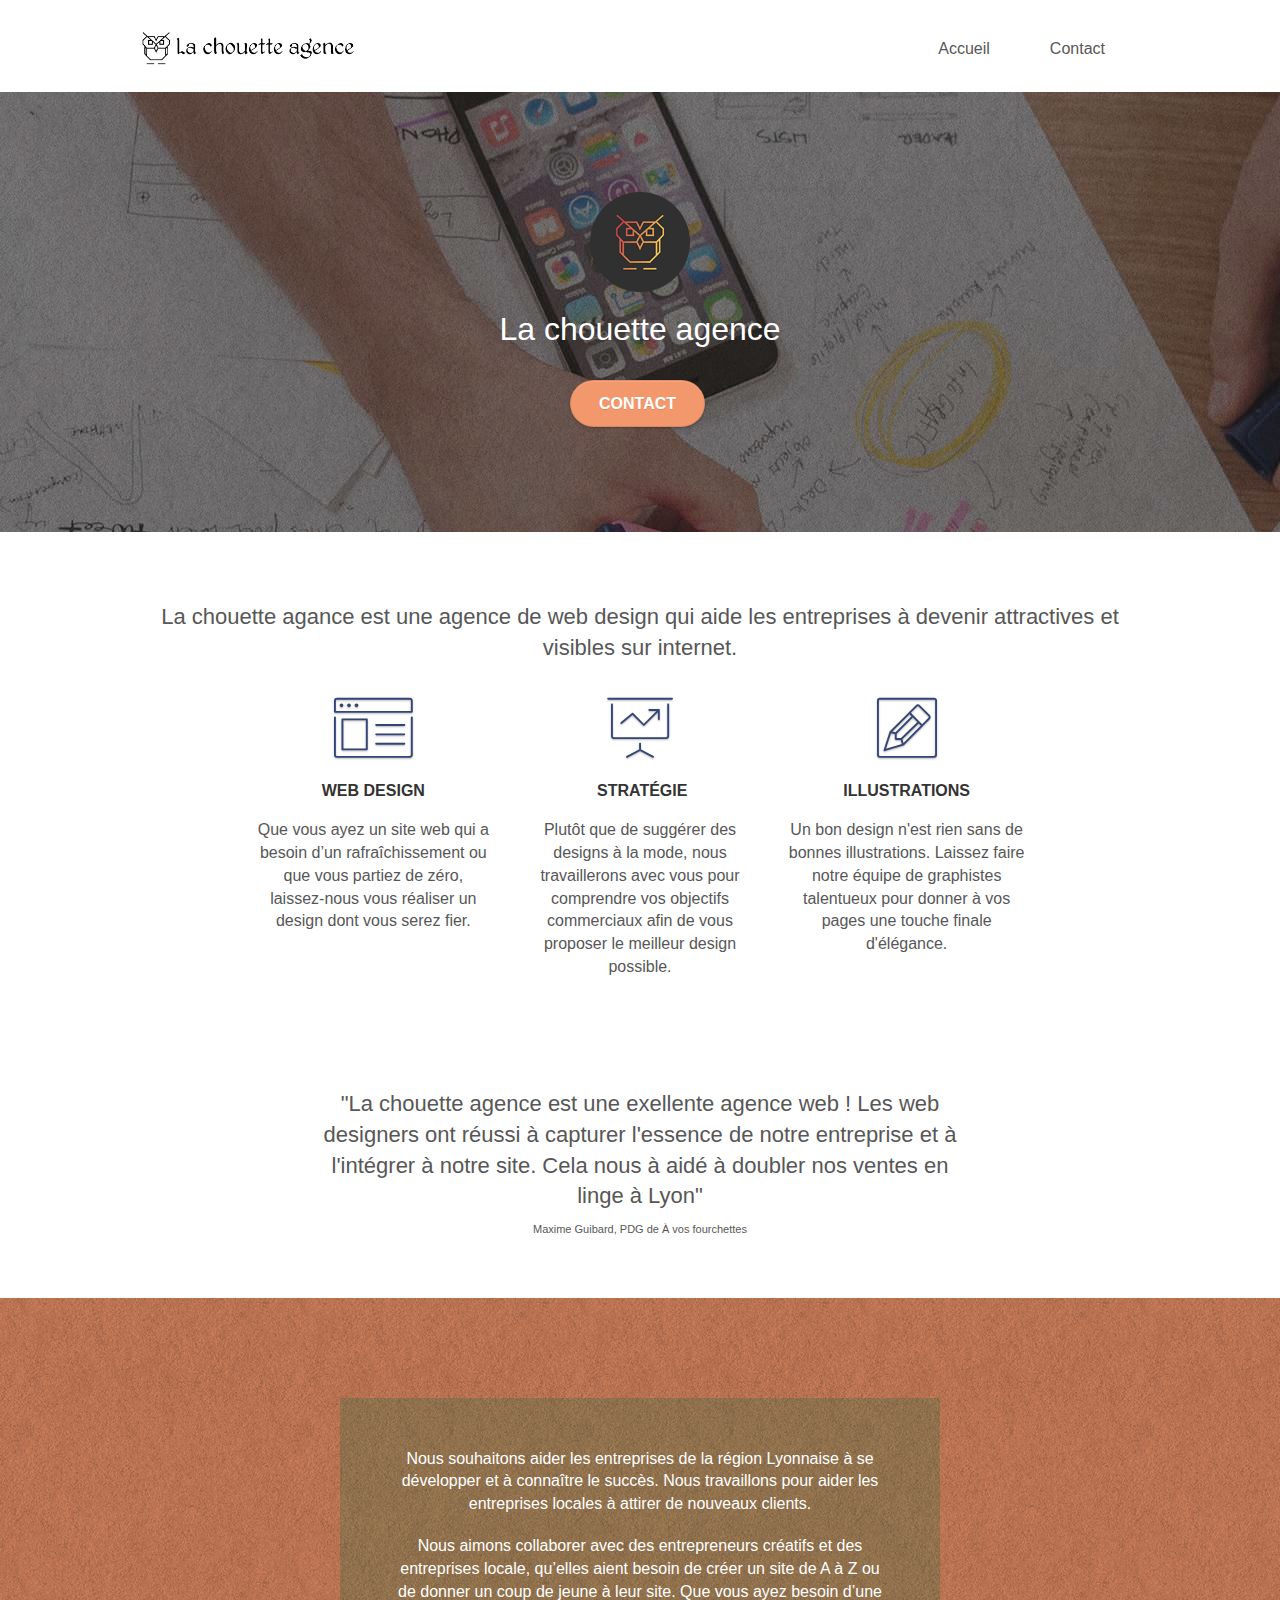
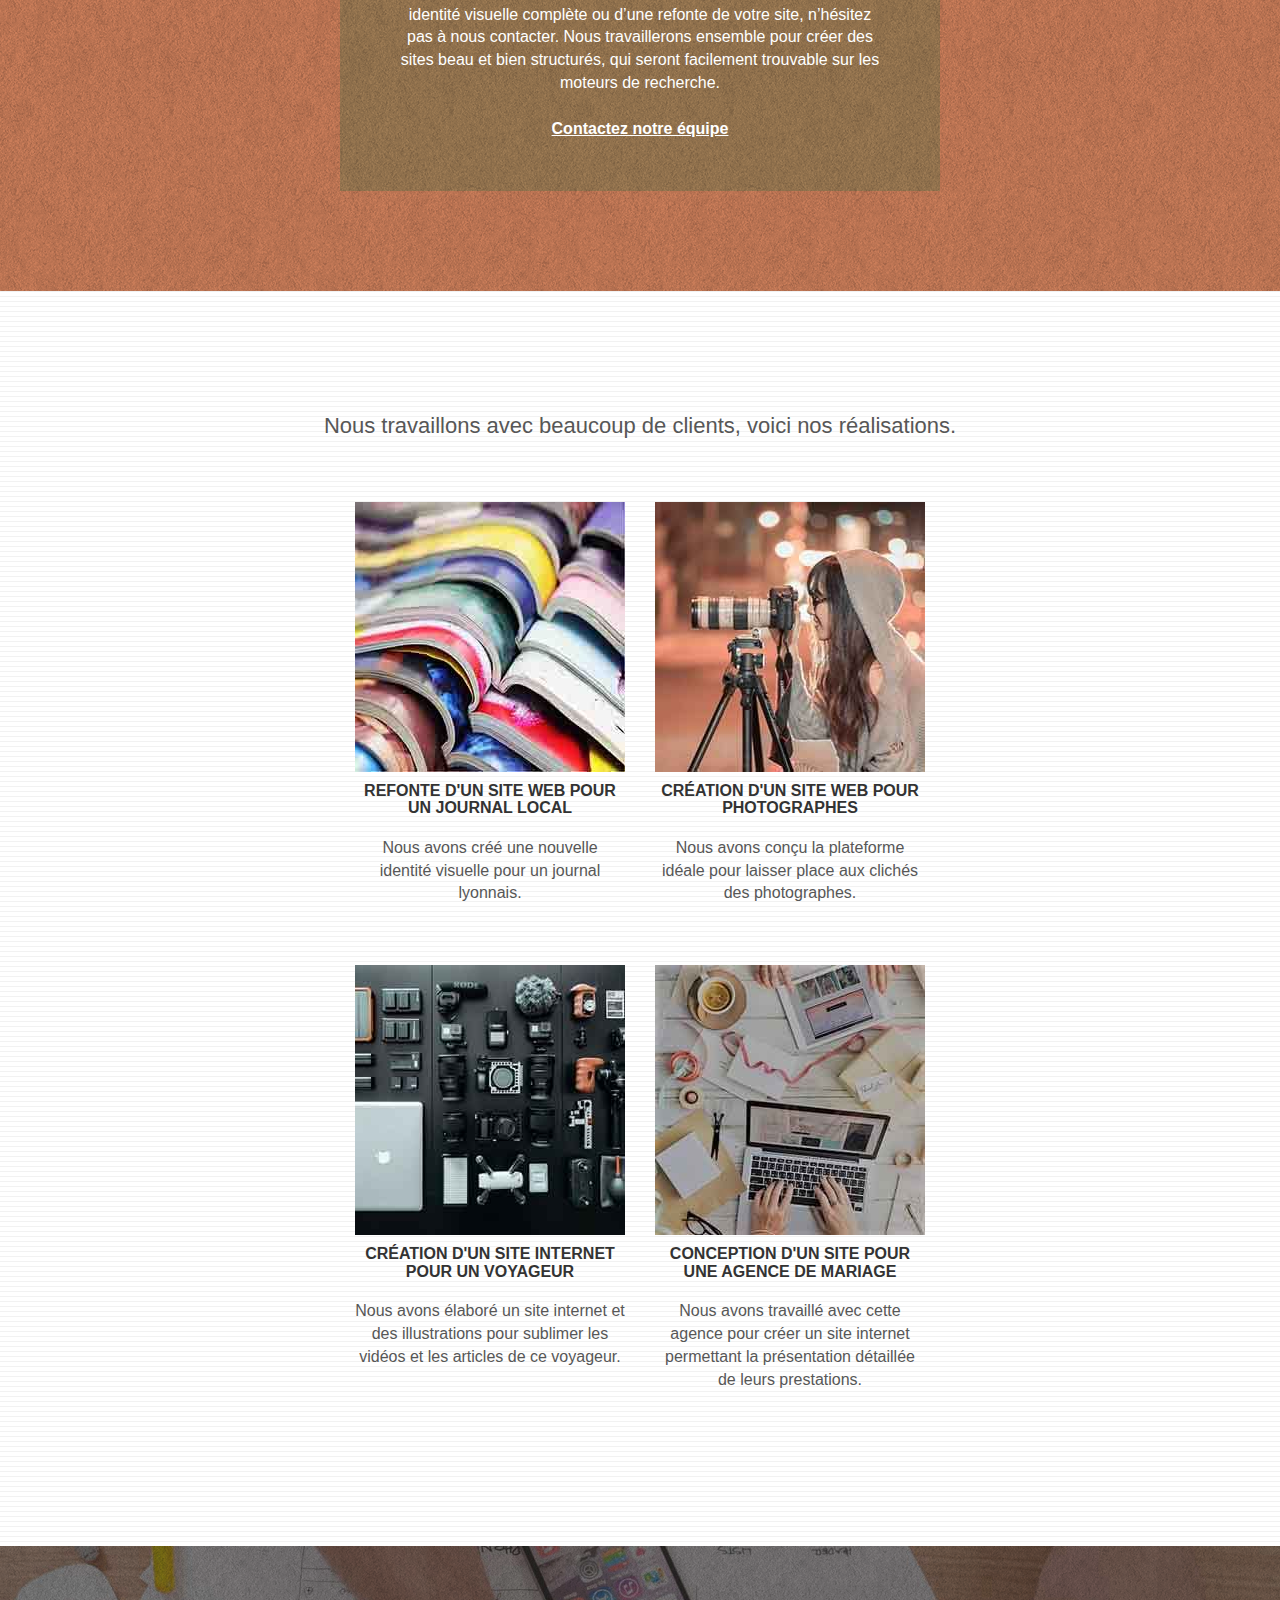
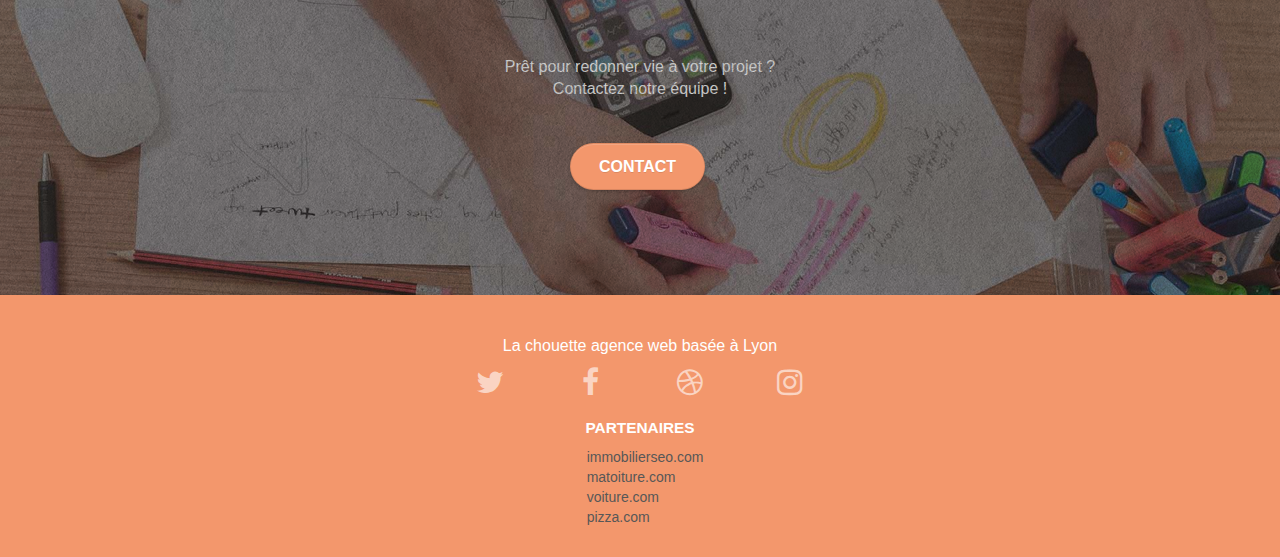
==== index.html @ 0a11aed2 "Meta description modifié, correction apporté pour index.html" ====
<!doctype html>
<html lang="fr">
<head>
    <meta charset="utf-8">
	<meta name="description" content="Nos équipe de développement, design, marketing et référencement, sont là pour vous accompagner et vous aider dans la réalisation de votre projet web, optimisé et personnalisé" >
	<meta name="viewport" content="width=device-width, initial-scale=1.0, viewport-fit=cover">
	<meta name="robots" content="index, follow">
    <link rel="shortcut icon" type="image/png" href="img/favicon.jpg">
    
	<link rel="stylesheet" type="text/css" href="css/bootstrap.css">
	<link rel="stylesheet" type="text/css" href="css/styles.css">
	<link rel="stylesheet" type="text/css" href="css/font-awesome.css">
	<link rel="stylesheet" type="text/css" href="css/et-line.css">
	
	<script src="./js/jquery-2.1.0.js"></script>
	<script src="./js/bootstrap.js"></script>
	<script src="./js/blocs.js"></script>
	<script src="./js/jquery.touchSwipe.js" defer></script>
	<script src="./js/gmaps.js"></script>

    <title>La Chouette agence - Lyon</title>
</head>
<body>
	<div class="page-container">
    	<header class="bloc bgc-white l-bloc " id="bloc-0">
			<div class="container bloc-sm">
				<nav class="navbar row">
					<div class="navbar-header">
						<a class="navbar-brand" href="index.html"><img src="img/la-chouette-agence.png" alt="paris web design logo agence web meilleure agence" height="40" /></a>
						<button id="nav-toggle" type="button" class="ui-navbar-toggle navbar-toggle" data-toggle="collapse" data-target=".navbar-1">
							<span class="sr-only"></span>
							<span class="icon-bar"></span>
							<span class="icon-bar"></span>
							<span class="icon-bar"></span>
						</button>
					</div>
					<div class="collapse navbar-collapse navbar-1 special-dropdown-nav">
						<ul class="site-navigation nav navbar-nav">
							<li>
								<a href="index.html">
									Accueil
								</a>
							</li>
							<li>
								<a href="contact.html">
									Contact
								</a>
							</li>
						</ul>
					</div>
				</nav>
			</div>
		</header>

		<div class="bloc bgc-dark-slate-blue bg-banniere d-bloc bg-t-edge bloc-bg-texture texture-paper b-parallax" id="bloc-1-hero">
			<div class="container bloc-lg">
				<div class="row tight-width-whitespace">
					<div class="col-sm-12">
						<img src="img/logo.png" class="center-block image-resize-mode" width="100" alt="La chouette agence, agence web paris, création logo paris" />
						<h1 class="text-center hero-bloc-text tc-white ">
							La chouette agence
						</h1>
						<div class="text-center">
							<a href="contact.html" class="btn btn-lg btn-clean btn-rd cta-hero btn-atomic-tangerine" id="cta-hero">
								Contact
							</a>
						</div>
					</div>
				</div>
			</div>
		</div>

		<section class="bloc bgc-white l-bloc" id="bloc-2-services">
			<div class="container bloc-md">
				<div class="row">
					<div class="col-sm-12 text-center">
						<h2>
							La chouette agance est une agence de web design qui aide les entreprises à devenir attractives et visibles sur internet.
						</h2>
					</div>
				</div>
				<div class="row voffset-lg med-width-whitespace">
					<div class="col-sm-4">
						<div class="text-center">
							<span class="et-icon-browser sm-shadow icon-dark-slate-blue icons icon-lg"></span>
						</div>
						<h3 class="mg-md text-center">
							Web design
						</h3>
						<p class="text-center ">
							Que vous ayez un site web qui a besoin d&rsquo;un rafraîchissement ou que vous partiez de zéro, laissez-nous vous réaliser un design dont vous serez fier.
						</p>
					</div>
					<div class="col-sm-4">
						<div class="text-center">
							<span class="et-icon-presentation sm-shadow icon-dark-slate-blue icons icon-lg"></span>
						</div>
						<h3 class="mg-md text-center">
							&nbsp;Stratégie
						</h3>
						<p class="text-center ">
							Plutôt que de suggérer des designs à la mode, nous travaillerons avec vous pour comprendre vos objectifs commerciaux afin de vous proposer le meilleur design possible.<br>
						</p>
					</div>
					<div class="col-sm-4">
						<div class="text-center">
							<span class="et-icon-edit sm-shadow icon-dark-slate-blue icons icon-lg"></span>
						</div>
						<h3 class="mg-md text-center">
							Illustrations
						</h3>
						<p class="text-center ">
							Un bon design n'est rien sans de bonnes illustrations. Laissez faire notre équipe de graphistes talentueux pour donner à vos pages une touche finale d'élégance.
						</p>
					</div>
				</div>
				<div class="row voffset-lg voffset">
					<div class="col-xs-12 col-md-8 col-md-offset-2 text-center">
						<h2>
							"La chouette agence est une exellente agence web ! Les web designers ont réussi à capturer l'essence de notre
							 entreprise et à l'intégrer à notre site. Cela nous à aidé à doubler nos ventes en linge à Lyon"
						</h2>
						<p>
							Maxime Guibard, PDG de À vos fourchettes
						</p>
					</div>
				</div>
			</div>
		</section>

		<section class="bloc tc-white bgc-atomic-tangerine bg-presentation d-bloc bloc-bg-texture texture-paper b-parallax" id="bloc-3-what-i-do">
			<div class="container bloc-lg">
				<div class="row tight-width-whitespace black-background">
					<div class="col-sm-12">
						<h2 class="mg-md text-center tc-white">
							Nous souhaitons aider les entreprises de la région Lyonnaise à se développer et à connaître le succès. Nous travaillons pour aider les entreprises locales à attirer de nouveaux clients.<br>
						</h2>
						<p class="text-center white">
							Nous aimons collaborer avec des entrepreneurs créatifs et des entreprises locale, qu’elles aient besoin de créer un site de A à Z ou de donner un coup de jeune à leur site. Que vous ayez besoin d’une identité visuelle complète ou d’une refonte de votre site, n’hésitez pas à nous contacter. Nous travaillerons ensemble pour créer des sites beau et bien structurés, qui seront facilement trouvable sur les moteurs de recherche. <br><br><a class="ltc-white bold-link" href="contact.html">Contactez notre équipe</a><br>
						</p>
					</div>
				</div>
			</div>
		</section>

		<section class="bloc bgc-white bg-lines-h2-bg bg-repeat l-bloc" id="bloc-4-portfolio">
			<div class="container bloc-lg">
				<div class="row">
					<div class="col-sm-12 text-center">
						<h2>
							Nous travaillons avec beaucoup de clients, voici nos réalisations.
						</h2>
					</div>
				</div>
				<article class="row tight-width-whitespace portfolio-row">
					<div class="col-sm-6">
						<a href="#" data-lightbox="img/1.jpg" data-gallery-id="gallery-1" data-caption="Refonte d'un site web pour un journal local" data-frame="snapshot-lb"><img src="img/1.jpg" alt="paris web design logo agence web meilleure agence et refonte site web journal" class="img-responsive portfolio-thumb" /></a>
						<h3 class="mg-md text-center">
							Refonte d'un site web pour un journal local
						</h3>
						<p class="text-center">
							Nous avons créé une nouvelle identité visuelle pour un journal lyonnais.
						</p>
					</div>
					<div class="col-sm-6">
						<a href="#" data-lightbox="img/2.jpg" data-gallery-id="gallery-1" data-caption="Création d'un site web pour photographes" data-frame="snapshot-lb"><img src="img/2.jpg" class="img-responsive portfolio-thumb" alt="paris web design logo agence web meilleure agence, Création d'un site web pour photographes" /></a>
						<h3 class="mg-md text-center">
							Création d'un site web pour photographes
						</h3>
						<p class="text-center">
							Nous avons conçu la plateforme idéale pour laisser place aux clichés des photographes.
						</p>
					</div>
				</article>
				<article class="row tight-width-whitespace portfolio-row">
					<div class="col-sm-6">
						<a href="#" data-lightbox="img/3.jpg" data-gallery-id="gallery-1" data-caption="Création d'un site internet pour un voyageur" data-frame="snapshot-lb"><img src="img/3.jpg" class="img-responsive portfolio-thumb" alt="paris web design logo agence web meilleure agence, Création d'un site web pour voyageur"/></a>
						<h3 class="mg-md text-center">
							Création d'un site internet pour un voyageur
						</h3>
						<p class="text-center">
							Nous avons élaboré un site internet et des illustrations pour sublimer les vidéos et les articles de ce voyageur.
						</p>
					</div>
					<div class="col-sm-6">
						<a href="#" data-lightbox="img/4.jpg" data-gallery-id="gallery-1" data-caption="Conception d'un site pour une agence de mariage" data-frame="snapshot-lb"><img src="img/4.jpg" class="img-responsive portfolio-thumb" alt="paris web design logo agence web meilleure agence, Création d'un site web pour agence de mariage" /></a>
						<h3 class="mg-md text-center">
							Conception d'un site pour une agence de mariage
						</h3>
						<p class="text-center">
							Nous avons travaillé avec cette agence pour créer un site internet permettant la présentation détaillée de leurs prestations.
						</p>
					</div>
				</article>
			</div>
		</section>

		<section class="bloc bgc-dark-slate-blue bg-banniere d-bloc bloc-bg-texture texture-paper" id="bloc-5-cta">
			<div class="container bloc-lg">
				<div class="row">
					<h2 class="mg-md text-center tc-white">
						Prêt pour redonner vie à votre projet ?<br>Contactez notre équipe !
					</h2>
					<div class="col-sm-12 text-center">
						<a href="contact.html" class="btn btn-atomic-tangerine btn-clean btn-rd btn-lg cta-hero">
							Contact
						</a>
					</div>
				</div>
			</div>
		</section>

		<footer class="bloc bgc-atomic-tangerine d-bloc" id="bloc-8">
			<div class="container bloc-sm">
				<div class="row">
					<div class="col-sm-12">
						<h2 class="text-center white">
							La chouette agence web basée à Lyon<br>
						</h2>
						<div class="row row-no-gutters social">
							<div class="col-sm-3">
								<div class="text-center">
									<a class="social" href="https://twitter.com/home?lang=fr" target="blanck" title="twitter">
										<span class="fa fa-twitter icon-md"></span>
									</a>
								</div>
							</div>
							<div class="col-sm-3">
								<div class="text-center">
									<a class="social" href="https://www.facebook.com/" target="blanck" title="facebook">
										<span class="fa fa-facebook icon-md"></span>
									</a>
								</div>
							</div>
							<div class="col-sm-3">
								<div class="text-center">
									<a class="social" href="https://dribbble.com/" target="blanck" title="dribbble">
										<span class="fa fa-dribbble icon-md"></span>
									</a>
								</div>
							</div>
							<div class="col-sm-3">
								<div class="text-center">
									<a class="social" href="https://www.instagram.com/?hl=fr" target="blanck" title="instagram">
										<span class="fa fa-instagram icon-md"></span>
									</a>
								</div>
							</div>
						</div>
						<div class="row">
							<div class="col-sm-12">
								<div class="external_links">
									<h3>
										Partenaires
									</h3>
									<ul>
										<li>
											<a class="links" href="immobilierseo.com">
												immobilierseo.com
											</a>
										</li>
										<li>
											<a class="links" href="matoiture.com">
												matoiture.com
											</a>
										</li>
										<li>
											<a class="links" href="voiture.com">
												voiture.com
											</a>
										</li>
										<li>
											<a class="links" href="pizza.com">
												pizza.com
											</a>
										</li>
									</ul>		
								</div>
							</div>
						</div>
					</div>
				</div>
			</div>
		</footer>
	</div>
</body>
</html>
---- css/styles.css ----
body {
    margin: 0;
    padding: 0;
    background: #FFF;
    overflow-x: hidden;
    -webkit-font-smoothing: antialiased;
    -moz-osx-font-smoothing: grayscale;
}

a,
button {
    transition: all .3s ease-in-out;
    outline: none!important;
}

a:hover {
    text-decoration: none;
    cursor: pointer;
}

#page-loading-blocs-notifaction {
    position: fixed;
    top: 0;
    bottom: 0;
    width: 100%;
    z-index: 100000;
    background: #FFFFFF url("img/pageload-spinner.gif") no-repeat center center;
}

.bloc {
    width: 100%;
    clear: both;
    background: 50% 50% no-repeat;
    padding: 0 50px;
    -webkit-background-size: cover;
    -moz-background-size: cover;
    -o-background-size: cover;
    background-size: cover;
    position: relative;
}

.bloc .container {
    padding-left: 0;
    padding-right: 0;
}

.bloc-lg {
    padding: 100px 50px;
}

.bloc-md {
    padding: 50px;
}

.bloc-sm {
    padding: 20px 50px;
}

.bg-center,
.bg-l-edge,
.bg-r-edge,
.bg-t-edge,
.bg-b-edge,
.bg-tl-edge,
.bg-bl-edge,
.bg-tr-edge,
.bg-br-edge,
.bg-repeat {
    -webkit-background-size: auto!important;
    -moz-background-size: auto!important;
    -o-background-size: auto!important;
    background-size: auto!important;
}

.bg-repeat {
    background: repeat;
}

.bg-t-edge {
    background: top no-repeat;
}

.bloc-bg-texture::before {
    content: "";
    background-size: 2px 2px;
    position: absolute;
    top: 0;
    bottom: 0;
    left: 0;
    right: 0;
}

.texture-paper::before {
    background: url("../img/texture-paper.png");
    background-size: 280px 280px;
}

.b-parallax {
    background-attachment: fixed;
}

.d-bloc {
    color: rgba(255, 255, 255, .7);
}

.d-bloc button:hover {
    color: rgba(255, 255, 255, .9);
}

.d-bloc .icon-round,
.d-bloc .icon-square,
.d-bloc .icon-rounded,
.d-bloc .icon-semi-rounded-a,
.d-bloc .icon-semi-rounded-b {
    border-color: rgba(255, 255, 255, .9);
}

.d-bloc .divider-h span {
    border-color: rgba(255, 255, 255, .2);
}

.d-bloc .a-btn,
.d-bloc .navbar a,
.d-bloc .navbar-brand,
.d-bloc a .icon-sm,
.d-bloc a .icon-md,
.d-bloc a .icon-lg,
.d-bloc a .icon-xl,
.d-bloc h1 a,
.d-bloc h2 a,
.d-bloc h3 a,
.d-bloc h4 a,
.d-bloc h5 a,
.d-bloc h6 a,
.d-bloc p a {
    color: rgba(255, 255, 255, .6);
}

.d-bloc .a-btn:hover,
.d-bloc .navbar a:hover,
.d-bloc .navbar-brand:hover,
.d-bloc a:hover .icon-sm,
.d-bloc a:hover .icon-md,
.d-bloc a:hover .icon-lg,
.d-bloc a:hover .icon-xl,
.d-bloc h1 a:hover,
.d-bloc h2 a:hover,
.d-bloc h3 a:hover,
.d-bloc h4 a:hover,
.d-bloc h5 a:hover,
.d-bloc h6 a:hover,
.d-bloc p a:hover {
    color: rgba(255, 255, 255, 1);
}

.d-bloc .navbar-toggle .icon-bar {
    background: rgba(255, 255, 255, 1);
}

.d-bloc .btn-wire,
.d-bloc .btn-wire:hover {
    color: rgba(255, 255, 255, 1);
    border-color: rgba(255, 255, 255, 1);
}

.d-bloc .panel {
    color: rgba(0, 0, 0, .5);
}

.d-bloc .panel button:hover {
    color: rgba(0, 0, 0, .7);
}

.d-bloc .panel icon {
    border-color: rgba(0, 0, 0, .7);
}

.d-bloc .panel .divider-h span {
    border-color: rgba(0, 0, 0, .1);
}

.d-bloc .panel .a-btn {
    color: rgba(0, 0, 0, .6);
}

.d-bloc .panel .a-btn:hover {
    color: rgba(0, 0, 0, 1);
}

.d-bloc .panel .btn-wire,
.d-bloc .panel .btn-wire:hover {
    color: rgba(0, 0, 0, .7);
    border-color: rgba(0, 0, 0, .3);
}

.d-bloc .panel,
.l-bloc {
    color: rgba(0, 0, 0, .5);
}

.d-bloc .panel button:hover,
.l-bloc button:hover {
    color: rgba(0, 0, 0, .7);
}

.l-bloc .icon-round,
.l-bloc .icon-square,
.l-bloc .icon-rounded,
.l-bloc .icon-semi-rounded-a,
.l-bloc .icon-semi-rounded-b {
    border-color: rgba(0, 0, 0, .7);
}

.d-bloc .panel .divider-h span,
.l-bloc .divider-h span {
    border-color: rgba(0, 0, 0, .1);
}

.d-bloc .panel .a-btn,
.l-bloc .a-btn,
.l-bloc .navbar a,
.l-bloc .navbar-brand,
.l-bloc a .icon-sm,
.l-bloc a .icon-md,
.l-bloc a .icon-lg,
.l-bloc a .icon-xl,
.l-bloc h1 a,
.l-bloc h2 a,
.l-bloc h3 a,
.l-bloc h4 a,
.l-bloc h5 a,
.l-bloc h6 a,
.l-bloc p a {
    color: rgba(0, 0, 0, .6);
}

.d-bloc .panel .a-btn:hover,
.l-bloc .a-btn:hover,
.l-bloc .navbar a:hover,
.l-bloc .navbar-brand:hover,
.l-bloc a:hover .icon-sm,
.l-bloc a:hover .icon-md,
.l-bloc a:hover .icon-lg,
.l-bloc a:hover .icon-xl,
.l-bloc h1 a:hover,
.l-bloc h2 a:hover,
.l-bloc h3 a:hover,
.l-bloc h4 a:hover,
.l-bloc h5 a:hover,
.l-bloc h6 a:hover,
.l-bloc p a:hover {
    color: rgba(0, 0, 0, 1);
}

.l-bloc .navbar-toggle .icon-bar {
    color: rgba(0, 0, 0, .6);
}

.d-bloc .panel .btn-wire,
.d-bloc .panel .btn-wire:hover,
.l-bloc .btn-wire,
.l-bloc .btn-wire:hover {
    color: rgba(0, 0, 0, .7);
    border-color: rgba(0, 0, 0, .3);
}

.voffset {
    margin-top: 30px;
}

.voffset-lg {
    margin-top: 80px;
}

.row-no-gutters {
    margin-right: 0;
    margin-left: 0;
}

.row.row-no-gutters > [class^="col-"],
.row.row-no-gutters > [class*=" col-"] {
    padding-right: 0;
    padding-left: 0;
}

.row--partenair{
    align-content: center;
    list-style: none;
    color: white;
}

#bloc-1-hero h1 {
    font-size: 32px;
}

.navbar {
    margin-bottom: 0;
    z-index: 1;
}

.navbar-brand {
    height: auto;
    padding: 3px 15px;
    font-size: 25px;
    font-weight: normal;
    font-weight: 600;
    line-height: 44px;
}

.navbar-brand img {
    max-height: 200px;
    margin: 0 5px 0 0;
    display: inline;
}

.navbar-brand img[src$=svg] {
    min-width: 100px;
}

.nav-center .navbar-brand img {
    margin: 0;
}

.navbar .nav {
    padding-top: 2px;
    margin-right: -16px;
    float: right;
    z-index: 1;
}

.external_links{
    display: flex;
    justify-content: center;
    align-items: center;
    flex-direction: column;
}

.external_links h3 {
    font-size: 1.1em;
    color: white!important;
}

.links ul,li{
    list-style-type: none;
    padding-right: 30px;
}

.contact_descript{
    text-align: center;
    font-size: medium;
    padding-top: 30px;
}

.nav > li {
    float: left;
    margin-top: 4px;
    font-size: 16px;
}

.navbar-nav .open .dropdown-menu > li > a {
    text-align: inherit;
}

.nav > li a:hover,
.nav > li a:focus {
    background: transparent;
}

.navbar-toggle {
    margin: 10px 10px 0 0;
    border: 0px;
}

.navbar-toggle:hover {
    background: transparent!important;
}

.navbar-toggle .icon-bar {
    background-color: rgba(0, 0, 0, .5);
    width: 26px;
}

.nav-invert .navbar .nav {
    float: left;
}

.nav-invert .navbar-header,
.nav-invert .navbar-brand {
    float: right;
    position: relative;
    z-index: 2;
}

@media (min-width: 768px) {

    .site-navigation {
        position: absolute;
        top: 50%;
        right: 20px;
        transform: translate(0, -50%);
        -webkit-transform: translateY(-50%);
    }
    .nav > li .dropdown-menu a,
    .nav > li .dropdown-menu a:hover {
        color: #484848;
    }
    .nav-invert .site-navigation {
        left: 0;
        right: 0;
    }
    .nav-center {
        text-align: center;
    }
    .nav-center .navbar-header {
        width: 100%;
    }
    .nav-center .navbar-header,
    .nav-center .navbar-brand,
    .nav-center .nav > li {
        float: none;
        display: inline-block;
    }
    .nav-center .site-navigation {
        position: relative;
        width: 100%;
        right: 0;
        margin-right: 0px;
        margin-top: 20px;
    }
    .nav-center.mini-nav .navbar-toggle {
        float: none;
        margin: 10px auto 0;
    }
}

.nav > li > .dropdown a {
    background: none!important;
    display: block;
    padding: 14px 15px;
}

nav .caret {
    margin: 0 5px;
}

.dropdown-menu .dropdown-menu {
    top: -8px;
    left: 100%;
}

.dropdown-menu .dropmenu-flow-right {
    top: 100%;
    left: 0;
    margin-left: -1px;
    border-top-left-radius: 0;
    border-top-right-radius: 0;
}

.dropdown-menu .dropdown span {
    border: 4px solid black;
    border-top-color: transparent;
    border-right-color: transparent;
    border-bottom-color: transparent;
    margin: 6px -5px 0 0!important;
    float: right;
}

.mg-md {
    margin-top: 10px;
    margin-bottom: 20px;
}

.mg-lg {
    margin-top: 10px;
    margin-bottom: 40px;
}

.btn {
    margin: 0 5px 5px 0;
}

.btn.pull-right {
    margin: 0 0 5px 5px;
}

.btn-d,
.btn-d:hover,
.btn-d:focus {
    color: #FFF;
    background: rgba(0, 0, 0, .3);
}

button {
    outline: none!important;
}

.btn-rd {
    border-radius: 40px;
}

.btn-clean {
    border: 1px solid rgba(0, 0, 0, .08);
    border-bottom-color: rgba(0, 0, 0, .1);
    text-shadow: 0 1px 0 rgba(0, 0, 1, .1);
    box-shadow: 0 1px 3px rgba(0, 0, 1, .25), inset 0 1px 0 0 rgba(255, 255, 255, .15);
}

.icon-md {
    font-size: 30px!important;
}

.icon-lg {
    font-size: 60px!important;
}

.sm-shadow {
    text-shadow: 0 1px 2px rgba(0, 0, 0, .3);
}

.panel-sq,
.panel-sq .panel-heading,
.panel-sq .panel-footer {
    border-radius: 0;
}

.panel-rd {
    border-radius: 30px;
}

.panel-rd .panel-heading {
    border-radius: 29px 29px 0 0;
}

.panel-rd .panel-footer {
    border-radius: 0 0 29px 29px;
}

.form-control {
    border-color: rgba(0, 0, 0, .1);
    box-shadow: none;
}

.scrollToTop {
    width: 40px;
    height: 40px;
    position: fixed;
    bottom: 20px;
    right: 20px;
    opacity: 0;
    z-index: 500;
    transition: all .3s ease-in-out;
}

.scrollToTop span {
    margin-top: 6px;
}

.showScrollTop {
    font-size: 14px;
    opacity: 1;
}

a[data-lightbox] {
    position: relative;
    display: block;
    text-align: center;
}

a[data-lightbox]:hover::before {
    content: "+";
    font-family: "HelveticaNeue-Light", "Helvetica Neue Light", "Helvetica Neue", Helvetica, Arial;
    font-size: 32px;
    width: 50px;
    height: 50px;
    margin-left: -25px;
    border-radius: 50%;
    background: rgba(0, 0, 0, .6);
    color: #FFF;
    font-weight: 100;
    z-index: 1;
    position: absolute;
    top: 50%;
    transform: translateY(-50%);
    -webkit-transform: translateY(-50%);
}

a[data-lightbox]:hover img {
    opacity: 0.6;
    -webkit-animation-fill-mode: none;
    animation-fill-mode: none;
}

#lightbox-modal {
    display: flex;
    align-items: center;
}

#lightbox-modal .modal-dialog {
    width: 90%;
    max-width: 900px;
    margin: 0 auto 0;
}

#lightbox-modal .modal-dialog img {
    max-height: 90vh;
    margin: 0 auto;
}

.lightbox-caption {
    padding: 20px;
    color: #FFF;
    background: rgba(0, 0, 0, .5);
    position: absolute;
    left: 15px;
    right: 15px;
    bottom: 5px;
}

.close-lightbox {
    color: #FFF;
    font-size: 30px;
    position: absolute;
    top: 20px;
    right: 20px;
    z-index: 20;
    background: rgba(0, 0, 0, .5);
    border: none;
    line-height: 30px;
    padding: 0 9px 5px;
    opacity: 0.3;
}

.close-lightbox:hover,
.next-lightbox:hover,
.prev-lightbox:hover {
    opacity: 1.0;
    color: #FFF;
}

.next-lightbox,
.prev-lightbox {
    font-size: 20px;
    color: rgba(255, 255, 255, .9);
    background: rgba(0, 0, 0, .5);
    transition: all .2s ease-in-out;
    position: absolute;
    top: 45%;
    z-index: 1;
    opacity: 0.4;
}

.next-lightbox {
    padding: 6px 8px 1px 13px;
    right: 25px;
}

.prev-lightbox {
    padding: 6px 13px 1px 10px;
    left: 25px;
}

.snapshot-lb .modal-body {
    padding-bottom: 45px;
}

.snapshot-lb .lightbox-caption {
    padding: 0;
    color: rgba(0, 0, 0, .5);
    background: none;
}

h1,
h2,
h3,
h4,
h5,
h6,
p,
label,
.btn,
a {
    font-family: "helvetica";
    font-weight: 400;
    color: #575757!important;
}

.container {
    max-width: 1000px;
}

.hero-bloc-text {
    font-size: 38px;
}

.hero-bloc-text-sub {
    font-size: 36px;
}

.statement-bloc-text {
    line-height: 26px;
    font-style: italic;
    font-size: 20px;
    text-align: center;
    font-weight: lighter;
    max-width: 520px;
    margin: auto auto auto auto;
}

p {
    font-size: 11px;
}

.tight-width-whitespace {
    max-width: 600px;
    margin: auto auto auto auto;
}

.h1 {
    font-size: 20px;
    font-family: "Open Sans";
}

.cta-hero {
    margin-top: 22px;
    color: #FFFFFF!important;
    text-transform: uppercase;
    padding: 12px 28px 12px 28px;
    font-size: 16px;
    font-weight: 700;
}

.social {
    max-width: 400px;
    margin: auto auto auto auto;
}

h2 {
    font-size: 22px;
    line-height: 1.4em;
}

h3 {
    font-size: 15px;
    text-transform: uppercase;
    font-weight: 700;
    color: #333333!important;
}

.med-width-whitespace {
    max-width: 800px;
    margin: auto auto auto auto;
    box-shadow: 0px 0px 0px #000000;
}

h1 {
    color: #333333!important;
}

h4 {
    color: #333333!important;
}

.icons {
    margin-bottom: 14px;
    margin-top: 24px;
}

.white {
    color: #FFFFFF!important;
    font-size: medium;
}

.text-center {
    font-size: medium;
}

.portfolio-thumb {
    margin-bottom: 24px;
    width: 100%;
    height: auto;
    margin: auto;
}

.portfolio-row {
    margin-bottom: 44px;
    margin-top: 50px;
}

.avatar {
    box-shadow: 0px 4px 9px rgba(0, 0, 0, 0.3);
}

.black-background {
    background-color: rgba(165, 147, 99, 0.7);
    padding: 40px 40px 40px 40px;
}

.bold-link {
    font-weight: 900;
    text-decoration: underline!important;
}

.bgc-white {
    background-color: #FFFFFF;
}

.bgc-dark-slate-blue {
    background-color: #364577;
}

.bgc-atomic-tangerine {
    background-color: #F3976C;
}

.tc-white {
    color: white!important;
}

.btn-atomic-tangerine {
    background: #F3976C;
    color: #FFFFFF!important;
}

.btn-atomic-tangerine:hover {
    background: #c27956!important;
    color: #FFFFFF!important;
}

.ltc-white {
    color: #FFFFFF!important;
}

.ltc-white:hover {
    color: #cccccc!important;
}

.ltc-atomic-tangerine {
    color: #F3976C!important;
}

.ltc-atomic-tangerine:hover {
    color: #c27956!important;
}

.icon-dark-slate-blue {
    color: #364577!important;
    border-color: #364577!important;
}

.bg-dots-bg {
    background-image: url("../img/dots-bg.png");
}

.bg-lines-h2-bg {
    background-image: url("../img/lines-h2-bg.png");
}

.bg-banniere {
    background-image: url("../img/la-chouette-agence-banniere.jpg");
}

.bg-presentation {
    background-image: url("../img/image-de-presentation.jpg");
}


@media (max-width: 1024px) {
    .bloc {
        padding-left: 20px;
        padding-right: 20px;
    }
    .bloc.full-width-bloc,
    .bloc-tile-2.full-width-bloc .container,
    .bloc-tile-3.full-width-bloc .container,
    .bloc-tile-4.full-width-bloc .container {
        padding-left: 0;
        padding-right: 0;
    }
}

@media (max-width: 992px) and (min-width: 768px) {
        .navbar .nav {
        max-width: 80%
    }
    .nav-center.navbar .nav {
        max-width: 100%
    }
}

@media only screen and (min-device-width: 768px) and (max-device-width: 1024px) and (orientation: landscape) {
    .b-parallax {
        background-attachment: scroll;
    }
}

@media only screen and (min-device-width: 1024px) and (max-device-width: 1366px) and (-webkit-min-device-pixel-ratio: 1.5) {
    .b-parallax {
        background-attachment: scroll;
    }
}

@media (max-width: 991px) {
    .container {
        width: 100%;
    }
    .b-parallax {
        background-attachment: scroll;
    }
    .page-container,
    #hero-bloc {
        overflow-x: hidden;
        position: relative;
    }
    .bloc {
        padding-left: constant(safe-area-inset-left);
        padding-right: constant(safe-area-inset-right);
    }
    .bloc-group,
    .bloc-group .bloc {
        display: block;
        width: 100%;
    }
    .bloc-fill-screen .fill-bloc-top-edge,
    .bloc-fill-screen .fill-bloc-bottom-edge {
        padding: 0 20px;
        padding-left: constant(safe-area-inset-left);
        padding-right: constant(safe-area-inset-right);
    }
}

@media (max-width: 767px) {
    .portfolio-thumb {
        margin-bottom: 24px;
        width: 50%;
        height: auto;
        margin: auto;
    }
    .page-container {
        overflow-x: hidden;
        position: relative;
    }
    h1,
    h2,
    h3,
    h4,
    h5,
    h6,
    p,
    #disqus_thread {
        padding-left: 10px!important;
        padding-right: 10px!important;
    }
    .b-parallax {
        background-attachment: scroll;
    }
    .navbar .nav {
        padding-top: 0;
        border-top: 1px solid rgba(0, 0, 0, .2);
        float: none!important;
    }
    .navbar.row {
        margin-left: 0;
        margin-right: 0;
    }
    .site-navigation {
        position: inherit;
        transform: none;
        -webkit-transform: none;
        -ms-transform: none;
    }
    .nav > li {
        margin-top: 0;
        border-bottom: 1px solid rgba(0, 0, 0, .1);
        background: rgba(0, 0, 0, .05);
        text-align: left;
        padding-left: 15px;
        width: 100%;
    }
    .nav > li:hover {
        background: rgba(0, 0, 0, .08);
    }
    .dropdown .dropdown a .caret {
        float: none;
        margin: 5px 0 0 10px!important;
        border: 4px solid black;
        border-bottom-color: transparent;
        border-right-color: transparent;
        border-left-color: transparent;
    }
    #hero-bloc .navbar .nav {
        background: rgba(0, 0, 0, .8);
    }
    #hero-bloc .navbar .nav a {
        color: rgba(255, 255, 255, .6);
    }
    .hero {
        padding: 50px 0;
    }
    .hero-nav {
        left: -1px;
        right: -1px;
    }
    .navbar-collapse {
        padding: 0;
        overflow-x: hidden;
        -webkit-box-shadow: none;
        box-shadow: none;
    }
    .navbar-brand img {
        max-height: 40px;
        width: auto;
    }
    .nav-invert .navbar-header {
        float: none;
        width: 100%;
    }
    .nav-invert .navbar-toggle {
        float: left;
        margin-left: 10px;
    }
    .bloc {
        padding-left: 0;
        padding-right: 0;
    }
    .bloc-xxl,
    .bloc-xl,
    .bloc-lg {
        padding: 40px 0;
    }
    .bloc-sm,
    .bloc-md {
        padding-left: 0;
        padding-right: 0;
    }
    .bloc-tile-2 .container,
    .bloc-tile-3 .container,
    .bloc-tile-4 .container,
    .bloc-fill-screen .fill-bloc-top-edge,
    .bloc-fill-screen .fill-bloc-bottom-edge {
        padding-left: 0;
        padding-right: 0;
    }
    .a-block {
        padding: 0 10px;
    }
    .btn-dwn {
        display: none;
    }
    .voffset {
        margin-top: 5px;
    }
    .voffset-md {
        margin-top: 20px;
    }
    .voffset-lg {
        margin-top: 30px;
    }
    form {
        padding: 5px;
    }
    .close-lightbox {
        display: inline-block;
    }
    .blocsapp-device-iphone5 {
        background-size: 216px 425px;
        padding-top: 60px;
        width: 216px;
        height: 425px;
    }
    .blocsapp-device-iphone5 img {
        width: 180px;
        height: 320px;
    }
}

@media (max-width: 400px) {
    .bloc {
        padding-left: 0;
        padding-right: 0;
    }
}

@media (max-width: 767px) {
    .bloc-mob-center-text {
        text-align: center;
    }
}
---- css/et-line.css ----
@font-face {
    font-family: et-line;
    src: url(../fonts/et-line.eot);
    src: url(../fonts/et-line.eot?#iefix) format('embedded-opentype'), url(../fonts/et-line.woff) format('woff'), url(../fonts/et-line.ttf) format('truetype'), url(../fonts/et-line.svg#et-line) format('svg');
    font-weight: 400;
    font-style: normal
}

.et-icon-adjustments,
.et-icon-alarmclock,
.et-icon-anchor,
.et-icon-aperture,
.et-icon-attachment,
.et-icon-bargraph,
.et-icon-basket,
.et-icon-beaker,
.et-icon-bike,
.et-icon-book-open,
.et-icon-briefcase,
.et-icon-browser,
.et-icon-calendar,
.et-icon-camera,
.et-icon-caution,
.et-icon-chat,
.et-icon-circle-compass,
.et-icon-clipboard,
.et-icon-clock,
.et-icon-cloud,
.et-icon-compass,
.et-icon-desktop,
.et-icon-dial,
.et-icon-document,
.et-icon-documents,
.et-icon-download,
.et-icon-dribbble,
.et-icon-edit,
.et-icon-envelope,
.et-icon-expand,
.et-icon-facebook,
.et-icon-flag,
.et-icon-focus,
.et-icon-gears,
.et-icon-genius,
.et-icon-gift,
.et-icon-global,
.et-icon-globe,
.et-icon-googleplus,
.et-icon-grid,
.et-icon-happy,
.et-icon-hazardous,
.et-icon-heart,
.et-icon-hotairballoon,
.et-icon-hourglass,
.et-icon-key,
.et-icon-laptop,
.et-icon-layers,
.et-icon-lifesaver,
.et-icon-lightbulb,
.et-icon-linegraph,
.et-icon-linkedin,
.et-icon-lock,
.et-icon-magnifying-glass,
.et-icon-map,
.et-icon-map-pin,
.et-icon-megaphone,
.et-icon-mic,
.et-icon-mobile,
.et-icon-newspaper,
.et-icon-notebook,
.et-icon-paintbrush,
.et-icon-paperclip,
.et-icon-pencil,
.et-icon-phone,
.et-icon-picture,
.et-icon-pictures,
.et-icon-piechart,
.et-icon-presentation,
.et-icon-pricetags,
.et-icon-printer,
.et-icon-profile-female,
.et-icon-profile-male,
.et-icon-puzzle,
.et-icon-quote,
.et-icon-recycle,
.et-icon-refresh,
.et-icon-ribbon,
.et-icon-rss,
.et-icon-sad,
.et-icon-scissors,
.et-icon-scope,
.et-icon-search,
.et-icon-shield,
.et-icon-speedometer,
.et-icon-strategy,
.et-icon-streetsign,
.et-icon-tablet,
.et-icon-target,
.et-icon-telescope,
.et-icon-toolbox,
.et-icon-tools,
.et-icon-tools-2,
.et-icon-trophy,
.et-icon-tumblr,
.et-icon-twitter,
.et-icon-upload,
.et-icon-video,
.et-icon-wallet,
.et-icon-wine {
    font-family: et-line;
    speak: none;
    font-style: normal;
    font-weight: 400;
    font-variant: normal;
    text-transform: none;
    line-height: 1;
    -webkit-font-smoothing: antialiased;
    -moz-osx-font-smoothing: grayscale;
    display: inline-block
}

.et-icon-mobile:before {
    content: "\e000"
}

.et-icon-laptop:before {
    content: "\e001"
}

.et-icon-desktop:before {
    content: "\e002"
}

.et-icon-tablet:before {
    content: "\e003"
}

.et-icon-phone:before {
    content: "\e004"
}

.et-icon-document:before {
    content: "\e005"
}

.et-icon-documents:before {
    content: "\e006"
}

.et-icon-search:before {
    content: "\e007"
}

.et-icon-clipboard:before {
    content: "\e008"
}

.et-icon-newspaper:before {
    content: "\e009"
}

.et-icon-notebook:before {
    content: "\e00a"
}

.et-icon-book-open:before {
    content: "\e00b"
}

.et-icon-browser:before {
    content: "\e00c"
}

.et-icon-calendar:before {
    content: "\e00d"
}

.et-icon-presentation:before {
    content: "\e00e"
}

.et-icon-picture:before {
    content: "\e00f"
}

.et-icon-pictures:before {
    content: "\e010"
}

.et-icon-video:before {
    content: "\e011"
}

.et-icon-camera:before {
    content: "\e012"
}

.et-icon-printer:before {
    content: "\e013"
}

.et-icon-toolbox:before {
    content: "\e014"
}

.et-icon-briefcase:before {
    content: "\e015"
}

.et-icon-wallet:before {
    content: "\e016"
}

.et-icon-gift:before {
    content: "\e017"
}

.et-icon-bargraph:before {
    content: "\e018"
}

.et-icon-grid:before {
    content: "\e019"
}

.et-icon-expand:before {
    content: "\e01a"
}

.et-icon-focus:before {
    content: "\e01b"
}

.et-icon-edit:before {
    content: "\e01c"
}

.et-icon-adjustments:before {
    content: "\e01d"
}

.et-icon-ribbon:before {
    content: "\e01e"
}

.et-icon-hourglass:before {
    content: "\e01f"
}

.et-icon-lock:before {
    content: "\e020"
}

.et-icon-megaphone:before {
    content: "\e021"
}

.et-icon-shield:before {
    content: "\e022"
}

.et-icon-trophy:before {
    content: "\e023"
}

.et-icon-flag:before {
    content: "\e024"
}

.et-icon-map:before {
    content: "\e025"
}

.et-icon-puzzle:before {
    content: "\e026"
}

.et-icon-basket:before {
    content: "\e027"
}

.et-icon-envelope:before {
    content: "\e028"
}

.et-icon-streetsign:before {
    content: "\e029"
}

.et-icon-telescope:before {
    content: "\e02a"
}

.et-icon-gears:before {
    content: "\e02b"
}

.et-icon-key:before {
    content: "\e02c"
}

.et-icon-paperclip:before {
    content: "\e02d"
}

.et-icon-attachment:before {
    content: "\e02e"
}

.et-icon-pricetags:before {
    content: "\e02f"
}

.et-icon-lightbulb:before {
    content: "\e030"
}

.et-icon-layers:before {
    content: "\e031"
}

.et-icon-pencil:before {
    content: "\e032"
}

.et-icon-tools:before {
    content: "\e033"
}

.et-icon-tools-2:before {
    content: "\e034"
}

.et-icon-scissors:before {
    content: "\e035"
}

.et-icon-paintbrush:before {
    content: "\e036"
}

.et-icon-magnifying-glass:before {
    content: "\e037"
}

.et-icon-circle-compass:before {
    content: "\e038"
}

.et-icon-linegraph:before {
    content: "\e039"
}

.et-icon-mic:before {
    content: "\e03a"
}

.et-icon-strategy:before {
    content: "\e03b"
}

.et-icon-beaker:before {
    content: "\e03c"
}

.et-icon-caution:before {
    content: "\e03d"
}

.et-icon-recycle:before {
    content: "\e03e"
}

.et-icon-anchor:before {
    content: "\e03f"
}

.et-icon-profile-male:before {
    content: "\e040"
}

.et-icon-profile-female:before {
    content: "\e041"
}

.et-icon-bike:before {
    content: "\e042"
}

.et-icon-wine:before {
    content: "\e043"
}

.et-icon-hotairballoon:before {
    content: "\e044"
}

.et-icon-globe:before {
    content: "\e045"
}

.et-icon-genius:before {
    content: "\e046"
}

.et-icon-map-pin:before {
    content: "\e047"
}

.et-icon-dial:before {
    content: "\e048"
}

.et-icon-chat:before {
    content: "\e049"
}

.et-icon-heart:before {
    content: "\e04a"
}

.et-icon-cloud:before {
    content: "\e04b"
}

.et-icon-upload:before {
    content: "\e04c"
}

.et-icon-download:before {
    content: "\e04d"
}

.et-icon-target:before {
    content: "\e04e"
}

.et-icon-hazardous:before {
    content: "\e04f"
}

.et-icon-piechart:before {
    content: "\e050"
}

.et-icon-speedometer:before {
    content: "\e051"
}

.et-icon-global:before {
    content: "\e052"
}

.et-icon-compass:before {
    content: "\e053"
}

.et-icon-lifesaver:before {
    content: "\e054"
}

.et-icon-clock:before {
    content: "\e055"
}

.et-icon-aperture:before {
    content: "\e056"
}

.et-icon-quote:before {
    content: "\e057"
}

.et-icon-scope:before {
    content: "\e058"
}

.et-icon-alarmclock:before {
    content: "\e059"
}

.et-icon-refresh:before {
    content: "\e05a"
}

.et-icon-happy:before {
    content: "\e05b"
}

.et-icon-sad:before {
    content: "\e05c"
}

.et-icon-facebook:before {
    content: "\e05d"
}

.et-icon-twitter:before {
    content: "\e05e"
}

.et-icon-googleplus:before {
    content: "\e05f"
}

.et-icon-rss:before {
    content: "\e060"
}

.et-icon-tumblr:before {
    content: "\e061"
}

.et-icon-linkedin:before {
    content: "\e062"
}

.et-icon-dribbble:before {
    content: "\e063"
}
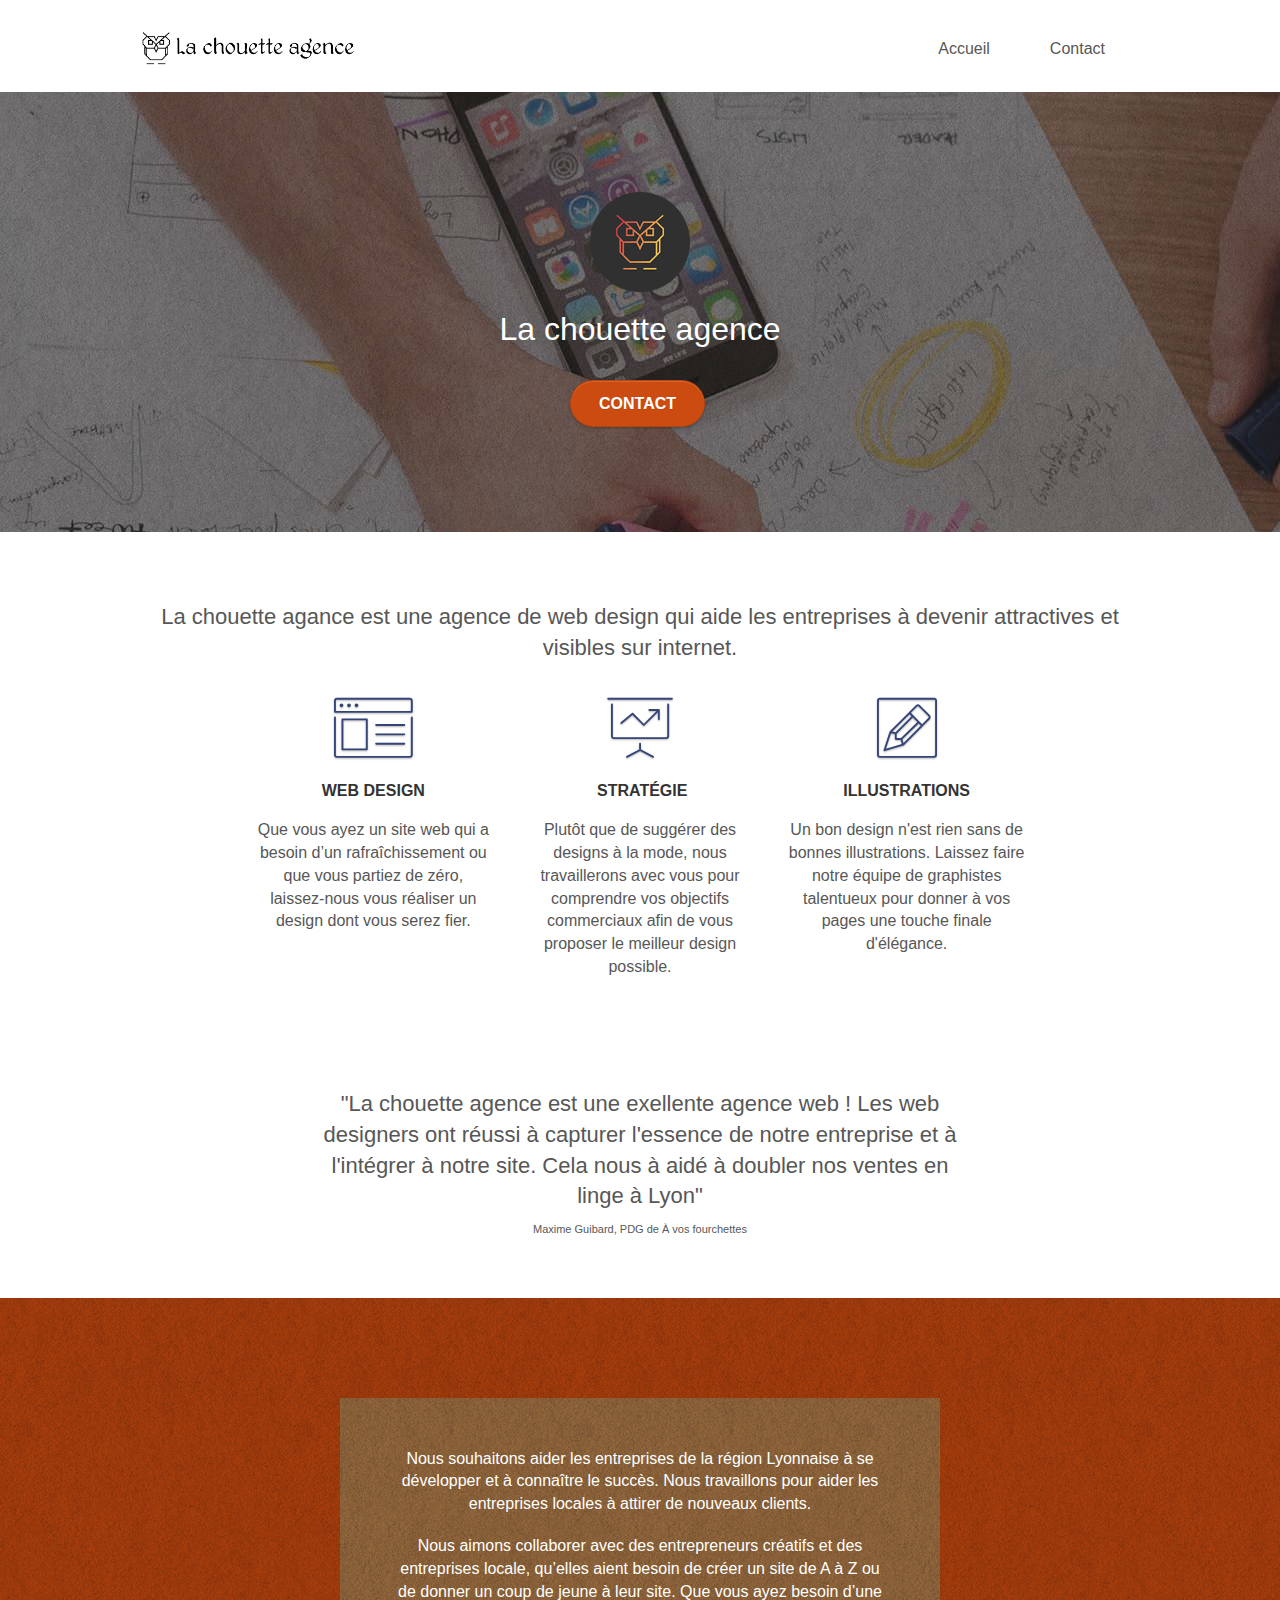
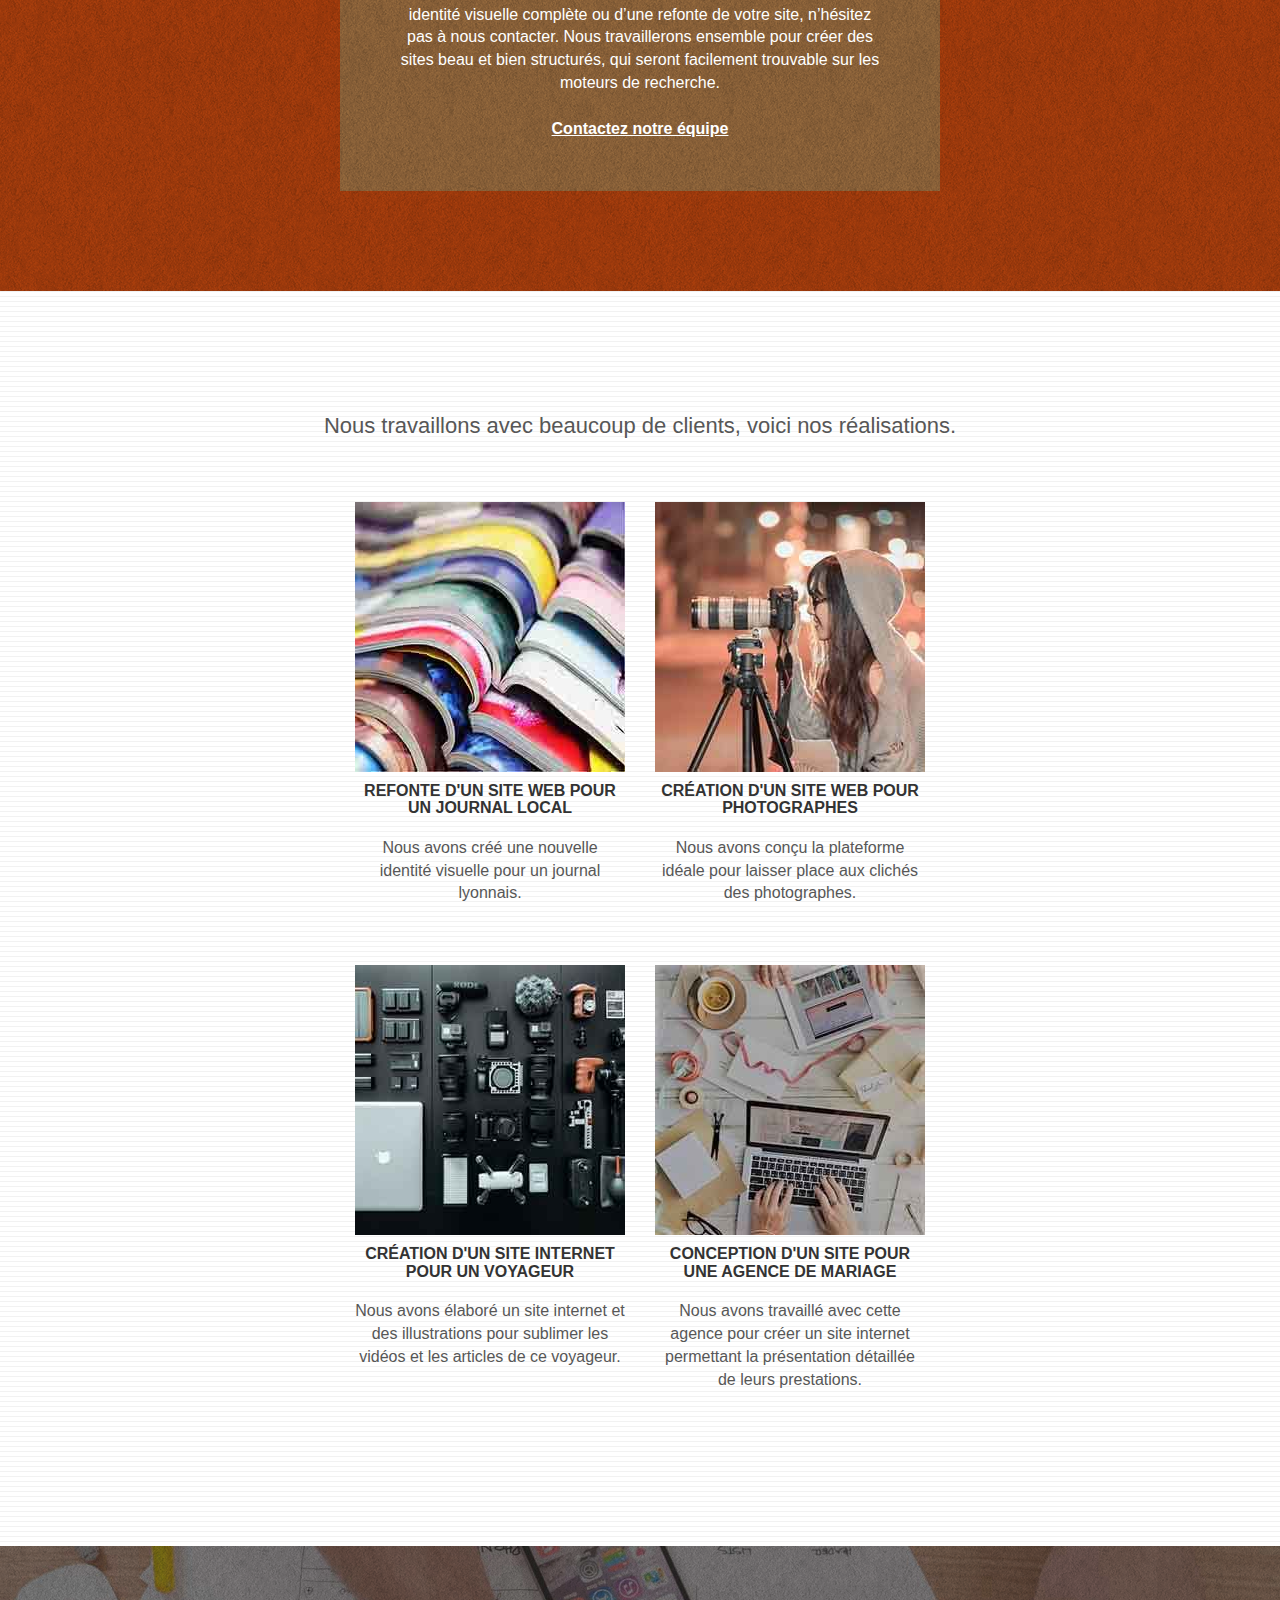
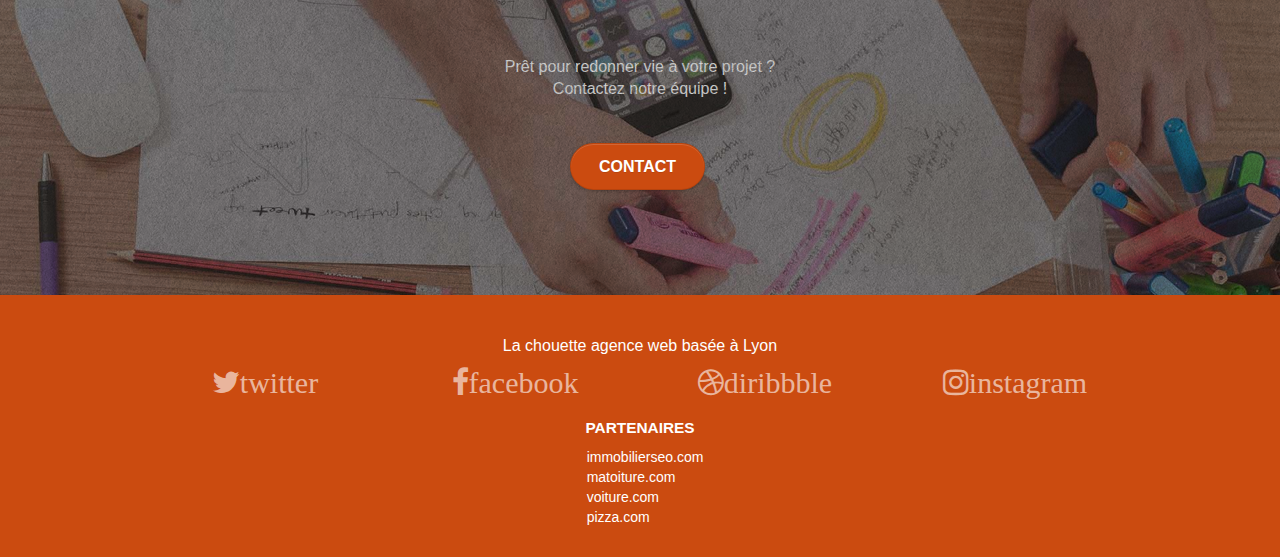
==== commit 47603a5b: "Correction apporté au niveau d'accessibilité" ====
--- a/index.html
+++ b/index.html
@@ -26,13 +26,7 @@
 			<div class="container bloc-sm">
 				<nav class="navbar row">
 					<div class="navbar-header">
-						<a class="navbar-brand" href="index.html"><img src="img/la-chouette-agence.png" alt="paris web design logo agence web meilleure agence" height="40" /></a>
-						<button id="nav-toggle" type="button" class="ui-navbar-toggle navbar-toggle" data-toggle="collapse" data-target=".navbar-1">
-							<span class="sr-only"></span>
-							<span class="icon-bar"></span>
-							<span class="icon-bar"></span>
-							<span class="icon-bar"></span>
-						</button>
+						<a class="navbar-brand"><img src="img/la-chouette-agence.png" alt="Lyon web design logo agence web meilleure agence" height="40" /></a>
 					</div>
 					<div class="collapse navbar-collapse navbar-1 special-dropdown-nav">
 						<ul class="site-navigation nav navbar-nav">
@@ -42,7 +36,7 @@
 								</a>
 							</li>
 							<li>
-								<a href="contact.html">
+								<a href="contact.html" title="Contactez-nous">
 									Contact
 								</a>
 							</li>
@@ -56,12 +50,12 @@
 			<div class="container bloc-lg">
 				<div class="row tight-width-whitespace">
 					<div class="col-sm-12">
-						<img src="img/logo.png" class="center-block image-resize-mode" width="100" alt="La chouette agence, agence web paris, création logo paris" />
+						<img src="img/logo.png" class="center-block image-resize-mode" width="100" alt="La chouette agence, agence web Lyon, création logo Lyon" />
 						<h1 class="text-center hero-bloc-text tc-white ">
 							La chouette agence
 						</h1>
 						<div class="text-center">
-							<a href="contact.html" class="btn btn-lg btn-clean btn-rd cta-hero btn-atomic-tangerine" id="cta-hero">
+							<a href="contact.html" title="Contactez-nous" class="btn btn-lg btn-clean btn-rd cta-hero btn-atomic-tangerine" id="cta-hero">
 								Contact
 							</a>
 						</div>
@@ -136,7 +130,15 @@
 							Nous souhaitons aider les entreprises de la région Lyonnaise à se développer et à connaître le succès. Nous travaillons pour aider les entreprises locales à attirer de nouveaux clients.<br>
 						</h2>
 						<p class="text-center white">
-							Nous aimons collaborer avec des entrepreneurs créatifs et des entreprises locale, qu’elles aient besoin de créer un site de A à Z ou de donner un coup de jeune à leur site. Que vous ayez besoin d’une identité visuelle complète ou d’une refonte de votre site, n’hésitez pas à nous contacter. Nous travaillerons ensemble pour créer des sites beau et bien structurés, qui seront facilement trouvable sur les moteurs de recherche. <br><br><a class="ltc-white bold-link" href="contact.html">Contactez notre équipe</a><br>
+							Nous aimons collaborer avec des entrepreneurs créatifs et des entreprises 
+							locale, qu’elles aient besoin de créer un site de A à Z ou de donner un coup 
+							de jeune à leur site. Que vous ayez besoin d’une identité visuelle complète ou 
+							d’une refonte de votre site, n’hésitez pas à nous contacter. Nous travaillerons 
+							ensemble pour créer des sites beau et bien structurés, qui seront facilement trouvable 
+							sur les moteurs de recherche. <br><br>
+							<a class="ltc-white bold-link" href="contact.html" title="Contactez-nous">
+								Contactez notre équipe
+							</a><br>
 						</p>
 					</div>
 				</div>
@@ -154,7 +156,7 @@
 				</div>
 				<article class="row tight-width-whitespace portfolio-row">
 					<div class="col-sm-6">
-						<a href="#" data-lightbox="img/1.jpg" data-gallery-id="gallery-1" data-caption="Refonte d'un site web pour un journal local" data-frame="snapshot-lb"><img src="img/1.jpg" alt="paris web design logo agence web meilleure agence et refonte site web journal" class="img-responsive portfolio-thumb" /></a>
+						<a href="#" data-lightbox="img/1.jpg" data-gallery-id="gallery-1" data-caption="Refonte d'un site web pour un journal local" data-frame="snapshot-lb"><img src="img/1.jpg" alt="Lyon web design logo agence web meilleure agence et refonte site web journal" class="img-responsive portfolio-thumb" /></a>
 						<h3 class="mg-md text-center">
 							Refonte d'un site web pour un journal local
 						</h3>
@@ -163,7 +165,7 @@
 						</p>
 					</div>
 					<div class="col-sm-6">
-						<a href="#" data-lightbox="img/2.jpg" data-gallery-id="gallery-1" data-caption="Création d'un site web pour photographes" data-frame="snapshot-lb"><img src="img/2.jpg" class="img-responsive portfolio-thumb" alt="paris web design logo agence web meilleure agence, Création d'un site web pour photographes" /></a>
+						<a href="#" data-lightbox="img/2.jpg" data-gallery-id="gallery-1" data-caption="Création d'un site web pour photographes" data-frame="snapshot-lb"><img src="img/2.jpg" class="img-responsive portfolio-thumb" alt="Lyon web design logo agence web meilleure agence, Création d'un site web pour photographes" /></a>
 						<h3 class="mg-md text-center">
 							Création d'un site web pour photographes
 						</h3>
@@ -174,7 +176,7 @@
 				</article>
 				<article class="row tight-width-whitespace portfolio-row">
 					<div class="col-sm-6">
-						<a href="#" data-lightbox="img/3.jpg" data-gallery-id="gallery-1" data-caption="Création d'un site internet pour un voyageur" data-frame="snapshot-lb"><img src="img/3.jpg" class="img-responsive portfolio-thumb" alt="paris web design logo agence web meilleure agence, Création d'un site web pour voyageur"/></a>
+						<a href="#" data-lightbox="img/3.jpg" data-gallery-id="gallery-1" data-caption="Création d'un site internet pour un voyageur" data-frame="snapshot-lb"><img src="img/3.jpg" class="img-responsive portfolio-thumb" alt="Lyon web design logo agence web meilleure agence, Création d'un site web pour voyageur"/></a>
 						<h3 class="mg-md text-center">
 							Création d'un site internet pour un voyageur
 						</h3>
@@ -183,7 +185,7 @@
 						</p>
 					</div>
 					<div class="col-sm-6">
-						<a href="#" data-lightbox="img/4.jpg" data-gallery-id="gallery-1" data-caption="Conception d'un site pour une agence de mariage" data-frame="snapshot-lb"><img src="img/4.jpg" class="img-responsive portfolio-thumb" alt="paris web design logo agence web meilleure agence, Création d'un site web pour agence de mariage" /></a>
+						<a href="#" data-lightbox="img/4.jpg" data-gallery-id="gallery-1" data-caption="Conception d'un site pour une agence de mariage" data-frame="snapshot-lb"><img src="img/4.jpg" class="img-responsive portfolio-thumb" alt="Lyon web design logo agence web meilleure agence, Création d'un site web pour agence de mariage" /></a>
 						<h3 class="mg-md text-center">
 							Conception d'un site pour une agence de mariage
 						</h3>
@@ -202,7 +204,7 @@
 						Prêt pour redonner vie à votre projet ?<br>Contactez notre équipe !
 					</h2>
 					<div class="col-sm-12 text-center">
-						<a href="contact.html" class="btn btn-atomic-tangerine btn-clean btn-rd btn-lg cta-hero">
+						<a href="contact.html" title="Contactez-nous" class="btn btn-atomic-tangerine btn-clean btn-rd btn-lg cta-hero">
 							Contact
 						</a>
 					</div>
@@ -221,28 +223,28 @@
 							<div class="col-sm-3">
 								<div class="text-center">
 									<a class="social" href="https://twitter.com/home?lang=fr" target="blanck" title="twitter">
-										<span class="fa fa-twitter icon-md"></span>
-									</a>
-								</div>
-							</div>
-							<div class="col-sm-3">
-								<div class="text-center">
-									<a class="social" href="https://www.facebook.com/" target="blanck" title="facebook">
-										<span class="fa fa-facebook icon-md"></span>
+										<span class="fa fa-twitter icon-md">twitter</span>
+									</a>
+								</div>
+							</div>
+							<div class="col-sm-3">
+								<div class="text-center">
+									<a class="social" href="https://www.facebook.com/" target="blanck" titl="facebook">
+										<span class="fa fa-facebook icon-md">facebook</span>
 									</a>
 								</div>
 							</div>
 							<div class="col-sm-3">
 								<div class="text-center">
 									<a class="social" href="https://dribbble.com/" target="blanck" title="dribbble">
-										<span class="fa fa-dribbble icon-md"></span>
+										<span class="fa fa-dribbble icon-md">diribbble</span>
 									</a>
 								</div>
 							</div>
 							<div class="col-sm-3">
 								<div class="text-center">
 									<a class="social" href="https://www.instagram.com/?hl=fr" target="blanck" title="instagram">
-										<span class="fa fa-instagram icon-md"></span>
+										<span class="fa fa-instagram icon-md">instagram</span>
 									</a>
 								</div>
 							</div>
@@ -253,7 +255,7 @@
 									<h3>
 										Partenaires
 									</h3>
-									<ul>
+									<ul class="external_links-ul">
 										<li>
 											<a class="links" href="immobilierseo.com">
 												immobilierseo.com
--- a/css/styles.css
+++ b/css/styles.css
@@ -345,6 +345,10 @@
     padding-right: 30px;
 }
 
+.external_links-ul a{
+    color: white!important;
+}
+
 .contact_descript{
     text-align: center;
     font-size: medium;
@@ -732,6 +736,7 @@
 .social {
     max-width: 400px;
     margin: auto auto auto auto;
+    display: inline;
 }
 
 h2 {
@@ -809,7 +814,7 @@
 }
 
 .bgc-atomic-tangerine {
-    background-color: #F3976C;
+    background-color: #CB4B10;
 }
 
 .tc-white {
@@ -817,12 +822,12 @@
 }
 
 .btn-atomic-tangerine {
-    background: #F3976C;
+    background: #CB4B10;
     color: #FFFFFF!important;
 }
 
 .btn-atomic-tangerine:hover {
-    background: #c27956!important;
+    background: #CB4B10!important;
     color: #FFFFFF!important;
 }
 
@@ -835,11 +840,11 @@
 }
 
 .ltc-atomic-tangerine {
-    color: #F3976C!important;
+    color: #CB4B10!important;
 }
 
 .ltc-atomic-tangerine:hover {
-    color: #c27956!important;
+    color: #CB4B10!important;
 }
 
 .icon-dark-slate-blue {
